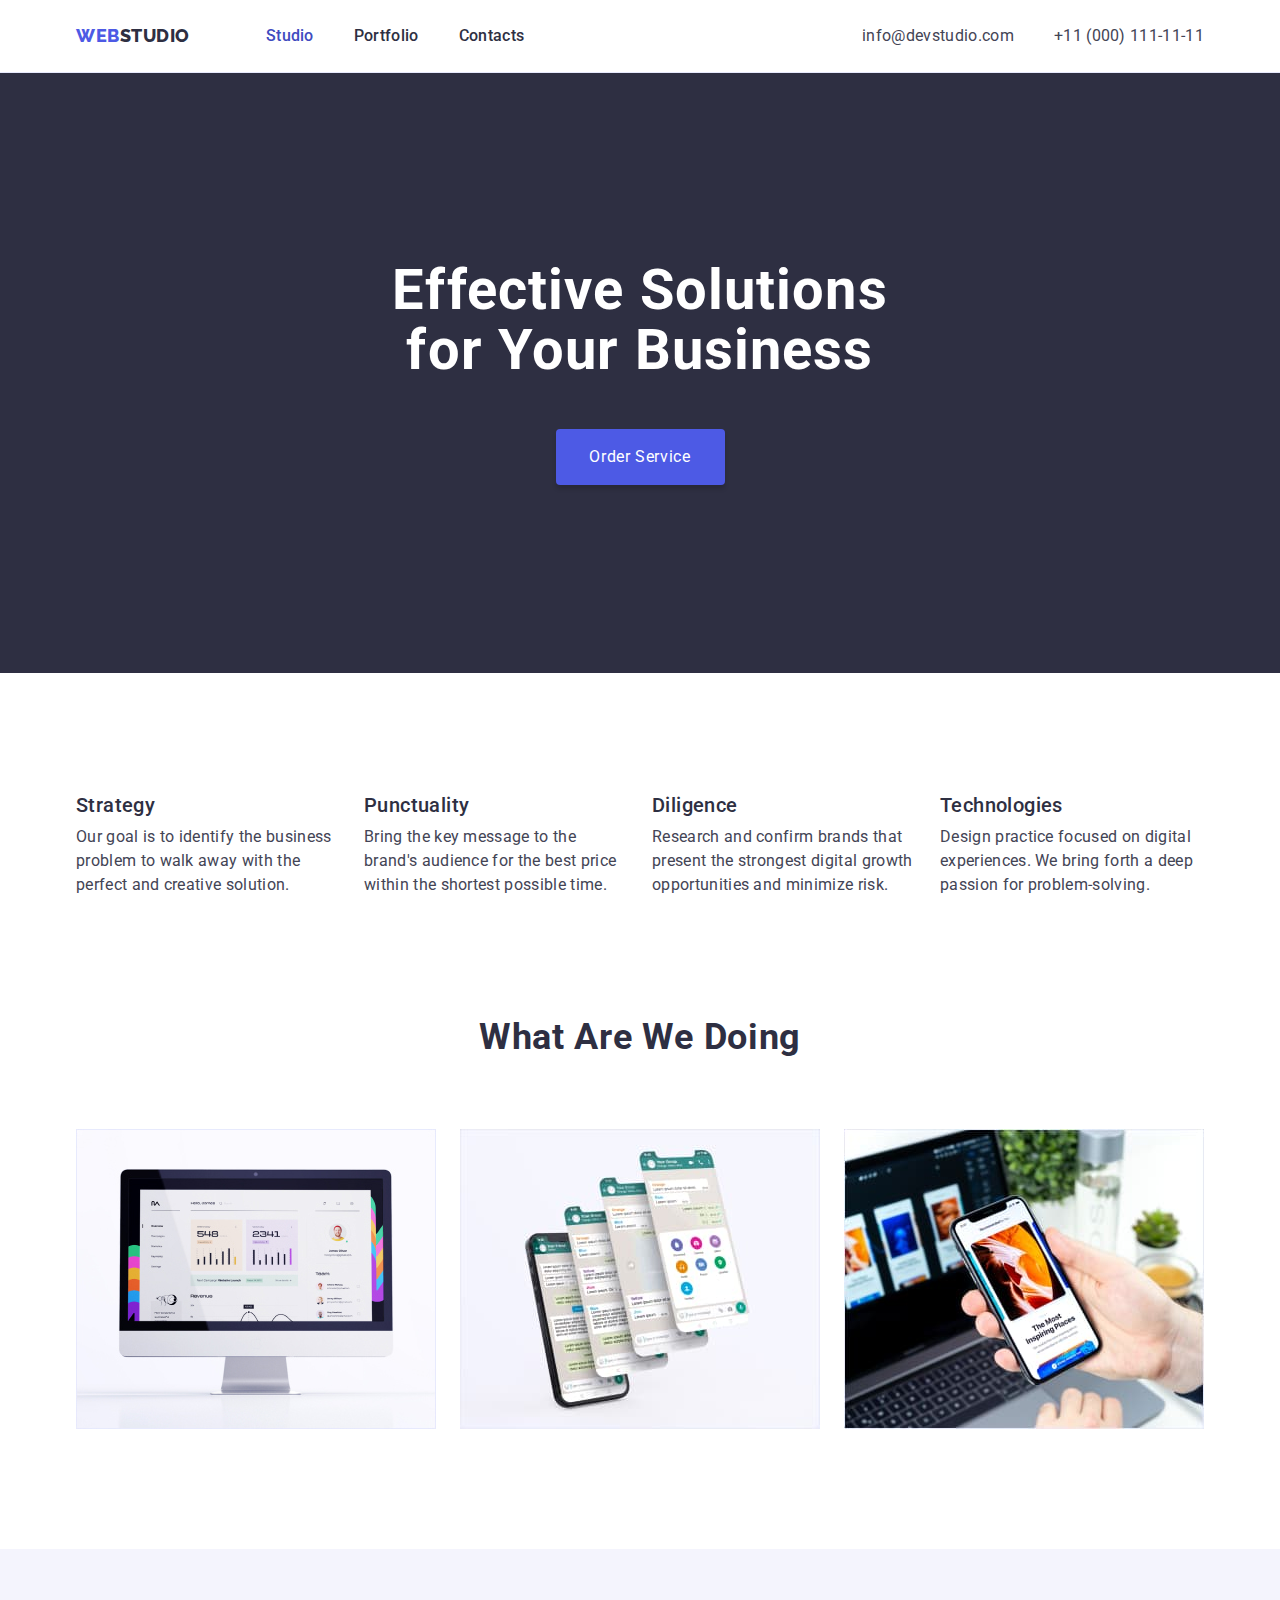
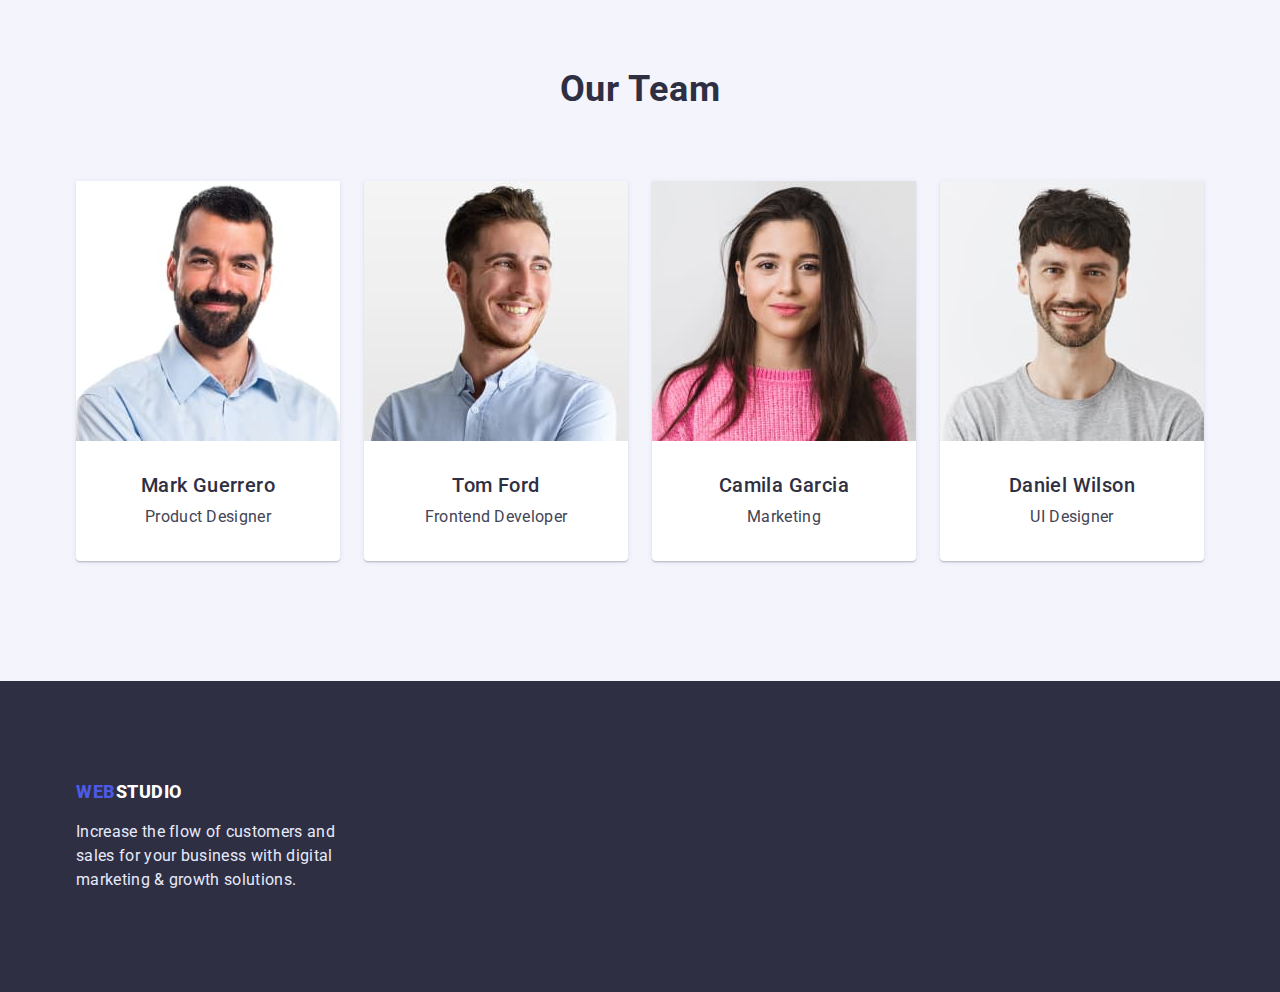
==== index.html @ d321850a "Initial commit" ====
<!DOCTYPE html>
<html lang="en">
  <head>
    <meta charset="UTF-8" />
    <meta http-equiv="X-UA-Compatible" content="IE=edge" />
    <meta name="viewport" content="width=device-width, initial-scale=1.0" />
    <link
      href=" https://cdn.jsdelivr.net/npm/modern-normalize@1.1.0/modern-normalize.min.css "
      rel="stylesheet"
    />
    <link rel="stylesheet" href="./css/styles.css" />
    <link rel="preconnect" href="https://fonts.googleapis.com" />
    <link rel="preconnect" href="https://fonts.gstatic.com" crossorigin />
    <link
      href="https://fonts.googleapis.com/css2?family=Raleway:wght@800&family=Roboto:wght@400;500;700;900&display=swap"
      rel="stylesheet"
    />
    <title>WebStudio - Homepage</title>
  </head>
  <body>
    <!-- Header -->
    <header class="header">
      <div class="container header-items">
        <nav class="site-nav">
          <a href="./index.html" class="nav-logo link">
            <span>WEB</span>STUDIO
          </a>
          <ul class="site-nav list">
            <li class="site-nav item">
              <a href="./index.html" class="nav-link link current">Studio</a>
            </li>
            <li class="site-nav item">
              <a href="./portfolio.html" class="nav-link link">Portfolio</a>
            </li>
            <li class="site-nav item">
              <a href="" class="nav-link link">Contacts</a>
            </li>
          </ul>
        </nav>
        <address class="address">
          <ul class="contacts">
            <li class="contacts list">
              <a href="mailto:info@devstudio.com" class="contacts-link link"
                >info@devstudio.com</a
              >
            </li>
            <li class="contacts list">
              <a href="tel:+110001111111" class="contacts-link link"
                >+11 (000) 111-11-11</a
              >
            </li>
          </ul>
        </address>
      </div>
    </header>
    <!-- Hero section -->
    <main>
      <section class="hero">
        <div class="container">
          <h1 class="hero-title">
            Effective Solutions<br />
            for Your Business
          </h1>
          <button type="button" class="hero-button">Order Service</button>
        </div>
      </section>
      <!-- Our strengths section -->
      <section class="section about">
        <div class="container">
          <h2 class="hidden">Our strengths</h2>
          <ul class="about-list">
            <li class="about-item list">
              <h3 class="about-title">Strategy</h3>
              <p class="about-text">
                Our goal is to identify the business problem to walk away with
                the perfect and creative solution.
              </p>
            </li>
            <li class="about-item list">
              <h3 class="about-title">Punctuality</h3>
              <p class="about-text">
                Bring the key message to the brand's audience for the best price
                within the shortest possible time.
              </p>
            </li>
            <li class="about-item list">
              <h3 class="about-title">Diligence</h3>
              <p class="about-text">
                Research and confirm brands that present the strongest digital
                growth opportunities and minimize risk.
              </p>
            </li>
            <li class="about-item list">
              <h3 class="about-title">Technologies</h3>
              <p class="about-text">
                Design practice focused on digital experiences. We bring forth a
                deep passion for problem-solving.
              </p>
            </li>
          </ul>
        </div>
      </section>
      <!-- What are we doing section -->
      <section class="works">
        <div class="container">
          <h2 class="section-title">What are we doing</h2>
          <ul class="works-list list">
            <li class="product-item">
              <img
                class="photo"
                src="./images/wd1.jpg"
                alt="Computer"
                width="360"
                height="300"
              />
            </li>
            <li class="product-item">
              <img
                src="./images/wd2.jpg"
                alt="Phones"
                width="360"
                height="300"
              />
            </li>
            <li class="product-item">
              <img src="./images/wd3.jpg" alt="App" width="360" height="300" />
            </li>
          </ul>
        </div>
      </section>
      <!-- Our Team section -->
      <section class="section team">
        <div class="container team">
          <h2 class="section-title team">Our Team</h2>
          <ul class="team-list">
            <li class="team-item list">
              <img
                src="./images/markguerrero.jpg"
                alt="Mark Guerrero"
                width="264"
                height="260"
              />
              <div class="team-border">
                <h3 class="team-names">Mark Guerrero</h3>
                <p class="team-role">Product Designer</p>
              </div>
            </li>
            <li class="team-item list">
              <img
                src="./images/tomford.jpg"
                alt="Tom Ford"
                width="264"
                height="260"
              />
              <div class="team-border">
                <h3 class="team-names">Tom Ford</h3>
                <p class="team-role">Frontend Developer</p>
              </div>
            </li>
            <li class="team-item list">
              <img
                src="./images/camilagarcia.jpg"
                alt="Camila Garcia"
                width="264"
                height="260"
              />
              <div class="team-border">
                <h3 class="team-names">Camila Garcia</h3>
                <p class="team-role">Marketing</p>
              </div>
            </li>
            <li class="team-item list">
              <img
                src="./images/danielwilson.jpg"
                alt="Daniel Wilson"
                width="264"
                height="260"
              />
              <div class="team-border">
                <h3 class="team-names">Daniel Wilson</h3>
                <p class="team-role">UI Designer</p>
              </div>
            </li>
          </ul>
        </div>
      </section>
    </main>
    <!-- Footer -->
    <footer class="footer">
      <div class="container footer-item">
        <a href="./index.html" class="blue link">
          WEB<span class="white">STUDIO</span>
        </a>

        <p class="footer-text">
          Increase the flow of customers and sales for your business with
          digital marketing & growth solutions.
        </p>
      </div>
    </footer>
  </body>
</html>
---- css/styles.css ----
:root {
  --main-color: #2e2f42;
  --secondary-color: #434455;
  --white-color: #ffffff;
  --accent-color: #404bbf;
  --button-color: #4d5ae5;
}

body {
  background-color: var(--white-color);
  font-family: 'Roboto', sans-serif;
  font-size: 16px;
  color: var(--main-color);
}

h1,
h2,
h3,
h4,
p {
  margin-top: 0;
  margin-bottom: 0;
}
ul,
ol {
  padding-left: 0;
  margin-top: 0;
  margin-bottom: 0;
}
button {
  cursor: pointer;
}
img {
  display: block;
}
.link {
  text-decoration: none;
  font: inherit;
}
.list {
  list-style: none;
}

/* Global STYLES */

.container {
  width: 1158px;
  margin: 0 auto;
  padding: 0 15px;
}

.section-title {
  color: var(--main-color);
  font-size: 36px;
  line-height: 1.111;
  text-transform: capitalize;
  letter-spacing: 0.02em;
  text-align: center;
  margin-bottom: 72px;
}

.hidden {
  position: absolute;
  width: 1px;
  height: 1px;
  margin: -1px;
  border: 0;
  padding: 0;
  white-space: nowrap;
  clip-path: inset(100%);
  clip: rect(0 0 0 0);
  overflow: hidden;
}

.section {
  padding: 120px 0;
}

/* Header */

.site-nav {
  display: flex;
  align-items: center;
  gap: 76px;
}
.header-items {
  display: flex;
  align-items: center;
}
.nav-logo {
  color: var(--main-color);
  padding: 24px 0;
  font-family: 'Raleway', sans-serif;
  font-weight: 800;
  font-size: 18px;
  line-height: 1.333;
  letter-spacing: 0.03em;
  text-transform: uppercase;
}

.site-nav span {
  color: var(--button-color);
}

.site-nav.list {
  display: flex;
  gap: 40px;
}

.nav-link {
  color: var(--main-color);
  font-weight: 500;
  line-height: 1.5;
  letter-spacing: 0.02em;
  padding: 24px 0;
  cursor: pointer;
}
.current {
  color: var(--accent-color);
}

.nav-link:hover,
.nav-link:focus,
.contacts-link:hover,
.contacts-link:focus {
  color: var(--accent-color);
}
.address {
  margin-left: 0 auto;
}

.contacts {
  display: flex;
  gap: 40px;
  margin-left: 0 auto;
}
.address {
  display: flex;
  margin-left: auto;
}
.contacts-link {
  color: var(--secondary-color);

  font-style: normal;
  line-height: 1.5;
  letter-spacing: 0.02em;
  margin-left: 0 auto;
  padding: 24px 0;
}

/* HERO SECTION */

.hero {
  background-color: var(--main-color);
  text-align: center;
  padding: 188px 0;
  border-top: 1px solid #e7e9fc;
}

.hero-title {
  color: var(--white-color);
  width: 496px;
  margin: 0 auto;
  margin-bottom: 48px;
  font-size: 56px;
  line-height: 1.07;
  text-align: center;
  letter-spacing: 0.02em;
}

.hero-button {
  color: var(--white-color);
  background: var(--button-color);
  min-width: 169px;
  padding: 16px 32px;
  border: 0;
  border-radius: 4px;
  box-shadow: 0px 4px 4px rgba(0, 0, 0, 0.15);
  font-size: 16px;
  line-height: 1.5;
  letter-spacing: 0.04em;
}

.hero-button:hover,
.hero-button:focus {
  background: var(--accent-color);
}

/* ABOUT TITLE */

/* .about-title {
  display: flex;
  gap: 22px;
} */
.about-item.list {
  flex-basis: calc((100% - 24px * 3) / 4);
}
.about-list {
  text-align: left;
  display: flex;
  gap: 24px;
  letter-spacing: 0.02em;
}
.about-title {
  font-size: 20px;
  font-weight: 500;
  line-height: 1.2;
  letter-spacing: 0.02em;
  margin-bottom: 8px;
}

.about-text {
  line-height: 1.5;
  letter-spacing: 0.02em;
  color: var(--secondary-color);
}

/* ABOUT US */
.works {
  padding-bottom: 120px;
}
.works-list {
  display: flex;
  flex-wrap: wrap;
  gap: 24px;
}

.product-item {
  flex-basis: calc((100% - 48px) / 3);
}

/* OUR TEAM */
.team {
  background-color: #f4f4fd;
}

.team-list {
  display: flex;
  flex-wrap: wrap;
  text-align: center;
  gap: 24px;
}

.team-item {
  flex-basis: calc((100% - 24px * 3) / 4);
}

.team-item {
  background-color: var(--white-color);
  border-radius: 0px 0px 4px 4px;
  box-shadow: 0px 1px 6px rgba(46, 47, 66, 0.08),
    0px 1px 1px rgba(46, 47, 66, 0.16), 0px 2px 1px rgba(46, 47, 66, 0.08);
}

.team-border {
  padding: 32px 16px;
}

.team-names {
  font-size: 20px;
  font-weight: 500;
  line-height: 1.2;
  margin-bottom: 8px;
  letter-spacing: 0.02em;
}

.team-role {
  line-height: 1.5;
  letter-spacing: 0.02em;
  color: var(--secondary-color);
}

/* FOOTER SECTION */
.footer {
  padding: 100px 0;
  background-color: var(--main-color);
}

.footer-text {
  line-height: 1.5;
  letter-spacing: 0.02em;
  color: #e7e9fc;
  width: 264px;
}

.filters {
  border-top: 1px solid #e7e9fc;
  padding: 96px 0 120px;
}

.buttons-list {
  margin-bottom: 72px;
  display: flex;
  justify-content: center;
  gap: 24px;
}

.button-light {
  font-weight: 500;
  font-size: 16px;
  line-height: 1.5;
  text-align: center;
  letter-spacing: 0.04em;

  color: var(--button-color);
  background-color: #f4f4fd;
  border-radius: 4px;
  padding: 12px 24px;
  border: 1px solid #e7e9fc;
  cursor: pointer;
}

.button-light:hover,
.button-light:focus {
  background: var(--accent-color);
  color: var(--white-color);
  box-shadow: 0px 3px 1px rgba(0, 0, 0, 0.1), 0px 2px 1px rgba(0, 0, 0, 0.08),
    0px 2px 2px rgba(0, 0, 0, 0.12);
  border: 1px solid var(--accent-color);
}

.apps {
  text-decoration: none;
  text-decoration: none;
  display: flex;
  flex-wrap: wrap;
  column-gap: 24px;
  row-gap: 48px;
}

.apps-item {
  text-decoration: none;
  flex-basis: calc((100% - 48px) / 3);
}

.apps-border {
  border: 1px solid #e7e9fc;
  border-top: none;
  text-decoration: none;
  padding: 32px 16px;
}

.apps-title {
  font-weight: 500;
  font-size: 20px;
  line-height: 1.2;
  letter-spacing: 0.02em;
  text-decoration: none;
  margin-bottom: 8px;
  color: var(--main-color);
}

.apps-type {
  line-height: 1.5;
  letter-spacing: 0.02em;
  color: var(--secondary-color);
}
.blue {
  color: var(--button-color);
  font-size: 18px;
  font-weight: 800;
  letter-spacing: 0.03em;
  text-transform: uppercase;
  line-height: 1.17em;
}
.white {
  color: var(--white-color);
  font-size: 18px;
  font-weight: 800;
  letter-spacing: 0.03em;
  text-transform: uppercase;
  line-height: 1.17em;
}
.footer-text {
  margin-top: 17.5px;
}
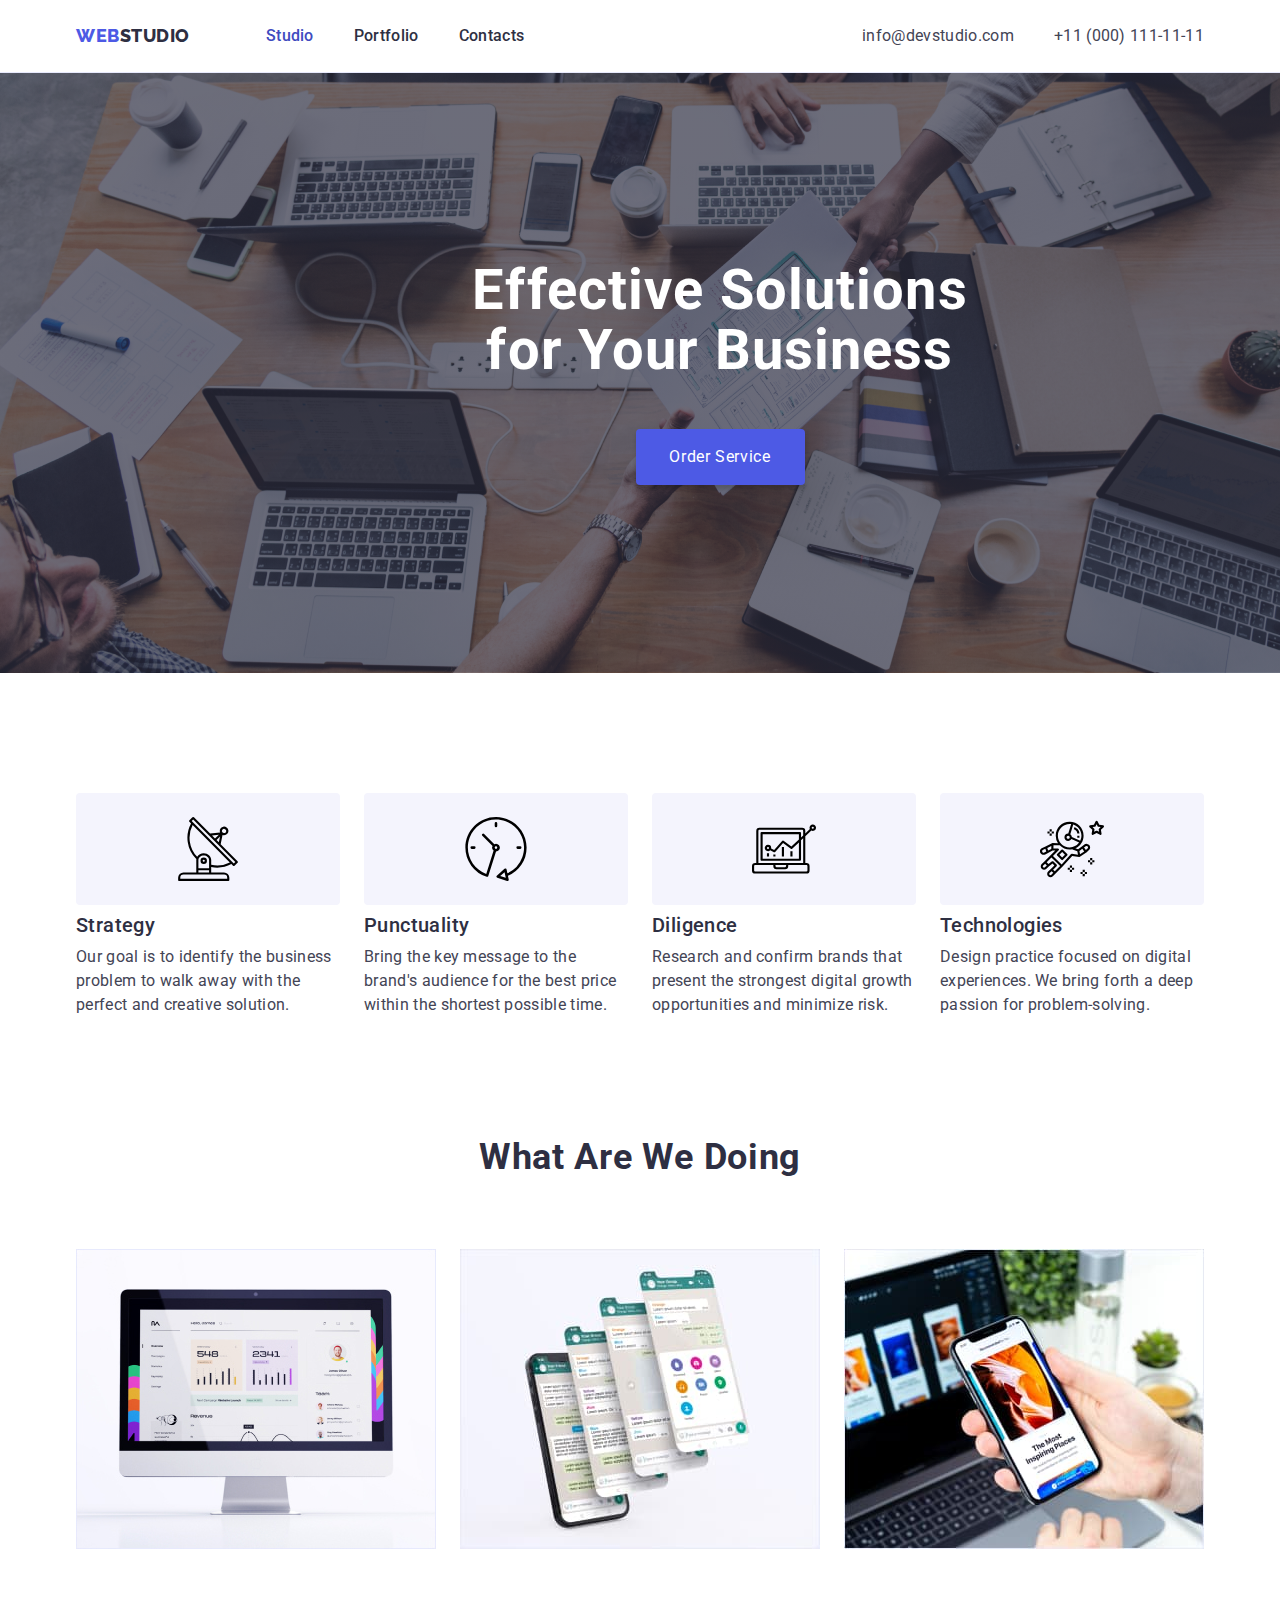
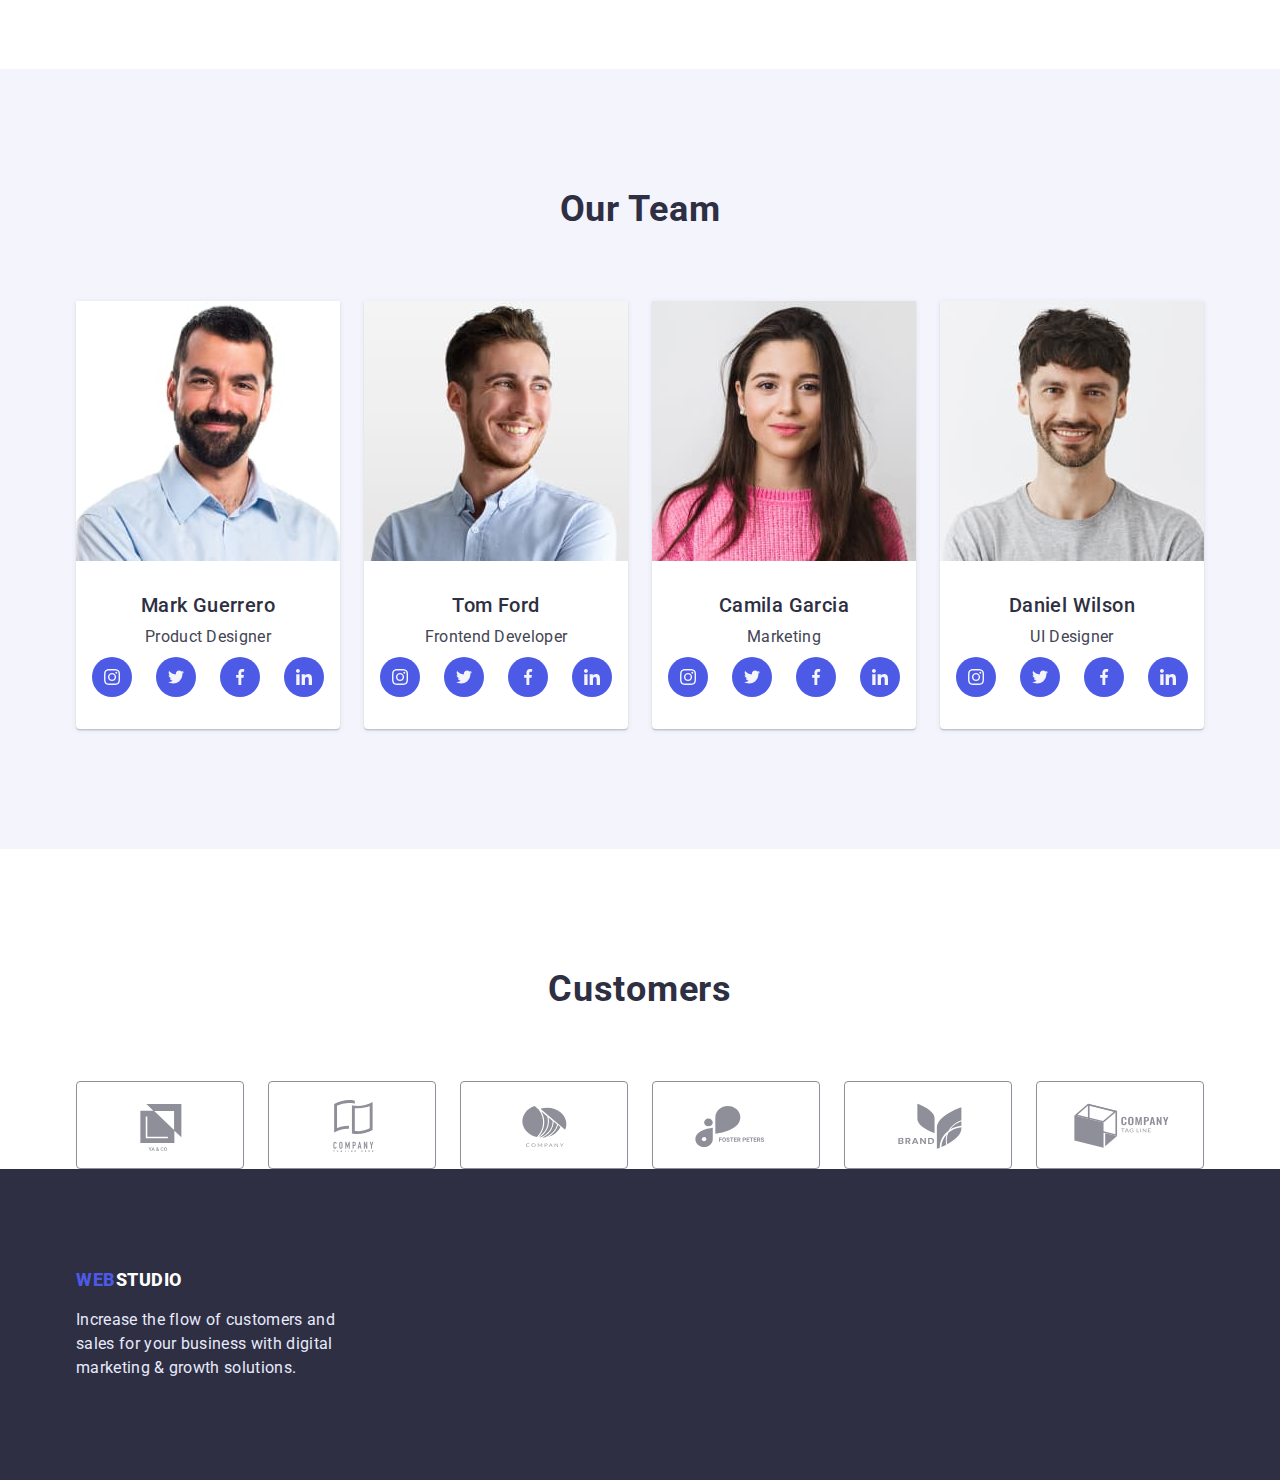
==== commit 8c15aa18: "upd" ====
--- a/index.html
+++ b/index.html
@@ -70,6 +70,12 @@
           <h2 class="hidden">Our strengths</h2>
           <ul class="about-list">
             <li class="about-item list">
+              <div class="icons-place-hero">
+                <svg class="about-icons" width="64" height="64">
+                  <use href="./images/icons.svg#icon-antenna"></use>
+                </svg>
+              </div>
+
               <h3 class="about-title">Strategy</h3>
               <p class="about-text">
                 Our goal is to identify the business problem to walk away with
@@ -77,6 +83,11 @@
               </p>
             </li>
             <li class="about-item list">
+              <div class="icons-place-hero">
+                <svg class="about-icons" width="64" height="64">
+                  <use href="./images/icons.svg#icon-clock"></use>
+                </svg>
+              </div>
               <h3 class="about-title">Punctuality</h3>
               <p class="about-text">
                 Bring the key message to the brand's audience for the best price
@@ -84,6 +95,11 @@
               </p>
             </li>
             <li class="about-item list">
+              <div class="icons-place-hero">
+                <svg class="about-icons" width="64" height="64">
+                  <use href="./images/icons.svg#icon-diagram"></use>
+                </svg>
+              </div>
               <h3 class="about-title">Diligence</h3>
               <p class="about-text">
                 Research and confirm brands that present the strongest digital
@@ -91,6 +107,11 @@
               </p>
             </li>
             <li class="about-item list">
+              <div class="icons-place-hero">
+                <svg class="about-icons" width="64" height="64">
+                  <use href="./images/icons.svg#icon-astronaut"></use>
+                </svg>
+              </div>
               <h3 class="about-title">Technologies</h3>
               <p class="about-text">
                 Design practice focused on digital experiences. We bring forth a
@@ -143,6 +164,35 @@
               <div class="team-border">
                 <h3 class="team-names">Mark Guerrero</h3>
                 <p class="team-role">Product Designer</p>
+                <ul class="social-card">
+                  <li class="soc list">
+                    <a class="social-link" href="#">
+                      <svg class="about-icons" width="16" height="16">
+                        <use href="./images/icons.svg#icon-instagram"></use>
+                      </svg>
+                    </a>
+                  </li>
+                  <li class="soc list">
+                    <a class="social-link" href="#">
+                      <svg class="about-icons" width="16" height="16">
+                        <use href="./images/icons.svg#icon-twitter"></use>
+                      </svg>
+                    </a>
+                  </li>
+                  <li class="soc list">
+                    <a class="social-link" href=""
+                      ><svg class="about-icons" width="16" height="16">
+                        <use href="./images/icons.svg#icon-facebook"></use></svg
+                    ></a>
+                  </li>
+                  <li class="soc list">
+                    <a class="social-link" href="">
+                      <svg class="about-icons" width="16" height="16">
+                        <use href="./images/icons.svg#icon-linkedin"></use>
+                      </svg>
+                    </a>
+                  </li>
+                </ul>
               </div>
             </li>
             <li class="team-item list">
@@ -155,6 +205,35 @@
               <div class="team-border">
                 <h3 class="team-names">Tom Ford</h3>
                 <p class="team-role">Frontend Developer</p>
+                <ul class="social-card">
+                  <li class="soc list">
+                    <a class="social-link" href="#">
+                      <svg class="about-icons" width="16" height="16">
+                        <use href="./images/icons.svg#icon-instagram"></use>
+                      </svg>
+                    </a>
+                  </li>
+                  <li class="soc list">
+                    <a class="social-link" href="#">
+                      <svg class="about-icons" width="16" height="16">
+                        <use href="./images/icons.svg#icon-twitter"></use>
+                      </svg>
+                    </a>
+                  </li>
+                  <li class="soc list">
+                    <a class="social-link" href=""
+                      ><svg class="about-icons" width="16" height="16">
+                        <use href="./images/icons.svg#icon-facebook"></use></svg
+                    ></a>
+                  </li>
+                  <li class="soc list">
+                    <a class="social-link" href="">
+                      <svg class="about-icons" width="16" height="16">
+                        <use href="./images/icons.svg#icon-linkedin"></use>
+                      </svg>
+                    </a>
+                  </li>
+                </ul>
               </div>
             </li>
             <li class="team-item list">
@@ -167,6 +246,35 @@
               <div class="team-border">
                 <h3 class="team-names">Camila Garcia</h3>
                 <p class="team-role">Marketing</p>
+                <ul class="social-card">
+                  <li class="soc list">
+                    <a class="social-link" href="#">
+                      <svg class="about-icons" width="16" height="16">
+                        <use href="./images/icons.svg#icon-instagram"></use>
+                      </svg>
+                    </a>
+                  </li>
+                  <li class="soc list">
+                    <a class="social-link" href="#">
+                      <svg class="about-icons" width="16" height="16">
+                        <use href="./images/icons.svg#icon-twitter"></use>
+                      </svg>
+                    </a>
+                  </li>
+                  <li class="soc list">
+                    <a class="social-link" href=""
+                      ><svg class="about-icons" width="16" height="16">
+                        <use href="./images/icons.svg#icon-facebook"></use></svg
+                    ></a>
+                  </li>
+                  <li class="soc list">
+                    <a class="social-link" href="">
+                      <svg class="about-icons" width="16" height="16">
+                        <use href="./images/icons.svg#icon-linkedin"></use>
+                      </svg>
+                    </a>
+                  </li>
+                </ul>
               </div>
             </li>
             <li class="team-item list">
@@ -179,7 +287,79 @@
               <div class="team-border">
                 <h3 class="team-names">Daniel Wilson</h3>
                 <p class="team-role">UI Designer</p>
-              </div>
+                <ul class="social-card">
+                  <li class="soc list">
+                    <a class="social-link" href="#">
+                      <svg class="about-icons" width="16" height="16">
+                        <use href="./images/icons.svg#icon-instagram"></use>
+                      </svg>
+                    </a>
+                  </li>
+                  <li class="soc list">
+                    <a class="social-link" href="#">
+                      <svg class="about-icons" width="16" height="16">
+                        <use href="./images/icons.svg#icon-twitter"></use>
+                      </svg>
+                    </a>
+                  </li>
+                  <li class="soc list">
+                    <a class="social-link" href=""
+                      ><svg class="about-icons" width="16" height="16">
+                        <use href="./images/icons.svg#icon-facebook"></use></svg
+                    ></a>
+                  </li>
+                  <li class="soc list">
+                    <a class="social-link" href="">
+                      <svg class="about-icons" width="16" height="16">
+                        <use href="./images/icons.svg#icon-linkedin"></use>
+                      </svg>
+                    </a>
+                  </li>
+                </ul>
+              </div>
+            </li>
+          </ul>
+        </div>
+      </section>
+      <section class="our-customers">
+        <div class="container cust">
+          <h2 class="section-title cust">Customers</h2>
+          <ul class="customers list">
+            <li class="border-icon-cust">
+              <a class="customers-link" href=""
+                ><svg class="customers-icons" width="104" height="56">
+                  <use href="./images/icons.svg#icon-logo"></use></svg
+              ></a>
+            </li>
+            <li class="border-icon-cust">
+              <a class="customers-link" href=""
+                ><svg class="customers-icons" width="104" height="56">
+                  <use href="./images/icons.svg#icon-logo1"></use></svg
+              ></a>
+            </li>
+            <li class="border-icon-cust">
+              <a class="customers-link" href=""
+                ><svg class="customers-icons" width="104" height="56">
+                  <use href="./images/icons.svg#icon-logo2"></use></svg
+              ></a>
+            </li>
+            <li class="border-icon-cust">
+              <a class="customers-link" href=""
+                ><svg class="customers-icons" width="104" height="56">
+                  <use href="./images/icons.svg#icon-logo3"></use></svg
+              ></a>
+            </li>
+            <li class="border-icon-cust">
+              <a class="customers-link" href=""
+                ><svg class="customers-icons" width="104" height="56">
+                  <use href="./images/icons.svg#icon-logo4"></use></svg
+              ></a>
+            </li>
+            <li class="border-icon-cust">
+              <a class="customers-link" href=""
+                ><svg class="customers-icons" width="104" height="56">
+                  <use href="./images/icons.svg#icon-logo5"></use></svg
+              ></a>
             </li>
           </ul>
         </div>
--- a/css/styles.css
+++ b/css/styles.css
@@ -151,10 +151,19 @@
 /* HERO SECTION */
 
 .hero {
-  background-color: var(--main-color);
+  background-image: linear-gradient(
+      rgba(46, 47, 66, 0.7),
+      rgba(46, 47, 66, 0.7)
+    ),
+    url('../images/hero-background.jpg');
+  background-size: contain;
+  background-position: center;
+  width: 1440px;
+  margin: 0 auto;
   text-align: center;
   padding: 188px 0;
   border-top: 1px solid #e7e9fc;
+  background-color: var(--main-color);
 }
 
 .hero-title {
@@ -214,6 +223,16 @@
   letter-spacing: 0.02em;
   color: var(--secondary-color);
 }
+.icons-place-hero {
+  display: flex;
+  justify-content: center;
+  align-items: center;
+  background-color: #f4f4fd;
+  border-radius: 4px;
+  width: 264px;
+  height: 112px;
+  margin-bottom: 8px;
+}
 
 /* ABOUT US */
 .works {
@@ -268,6 +287,61 @@
   line-height: 1.5;
   letter-spacing: 0.02em;
   color: var(--secondary-color);
+}
+.social-card {
+  margin-top: 8px;
+  display: flex;
+  justify-content: center;
+  gap: 24px;
+}
+.social-link {
+  display: flex;
+  justify-content: center;
+  align-items: center;
+  width: 40px;
+  height: 40px;
+  border-radius: 50%;
+  background-color: var(--button-color);
+}
+
+.social-link:hover {
+  background-color: #404bbf;
+}
+
+/* CUSTOMERS SECTION */
+.our-customers {
+  padding-top: 120px;
+}
+.customers {
+  display: flex;
+  justify-content: space-between;
+  color: #8e8f99;
+}
+
+.border-icon-cust {
+  width: 168px;
+  height: 88px;
+}
+.customers-link {
+  border: 1px solid #8e8f99;
+  border-radius: 4px;
+  display: flex;
+  justify-content: center;
+  align-items: center;
+  width: 100%;
+  height: 100%;
+  transition: 0.2s linear;
+  color: #8e8f99;
+}
+.customers-icons {
+  width: 104px;
+  height: 56px;
+  fill: #8e8f99;
+}
+
+.customers-icons:hover,
+.customers-link:hover {
+  fill: var(--accent-color);
 }
 
 /* FOOTER SECTION */
